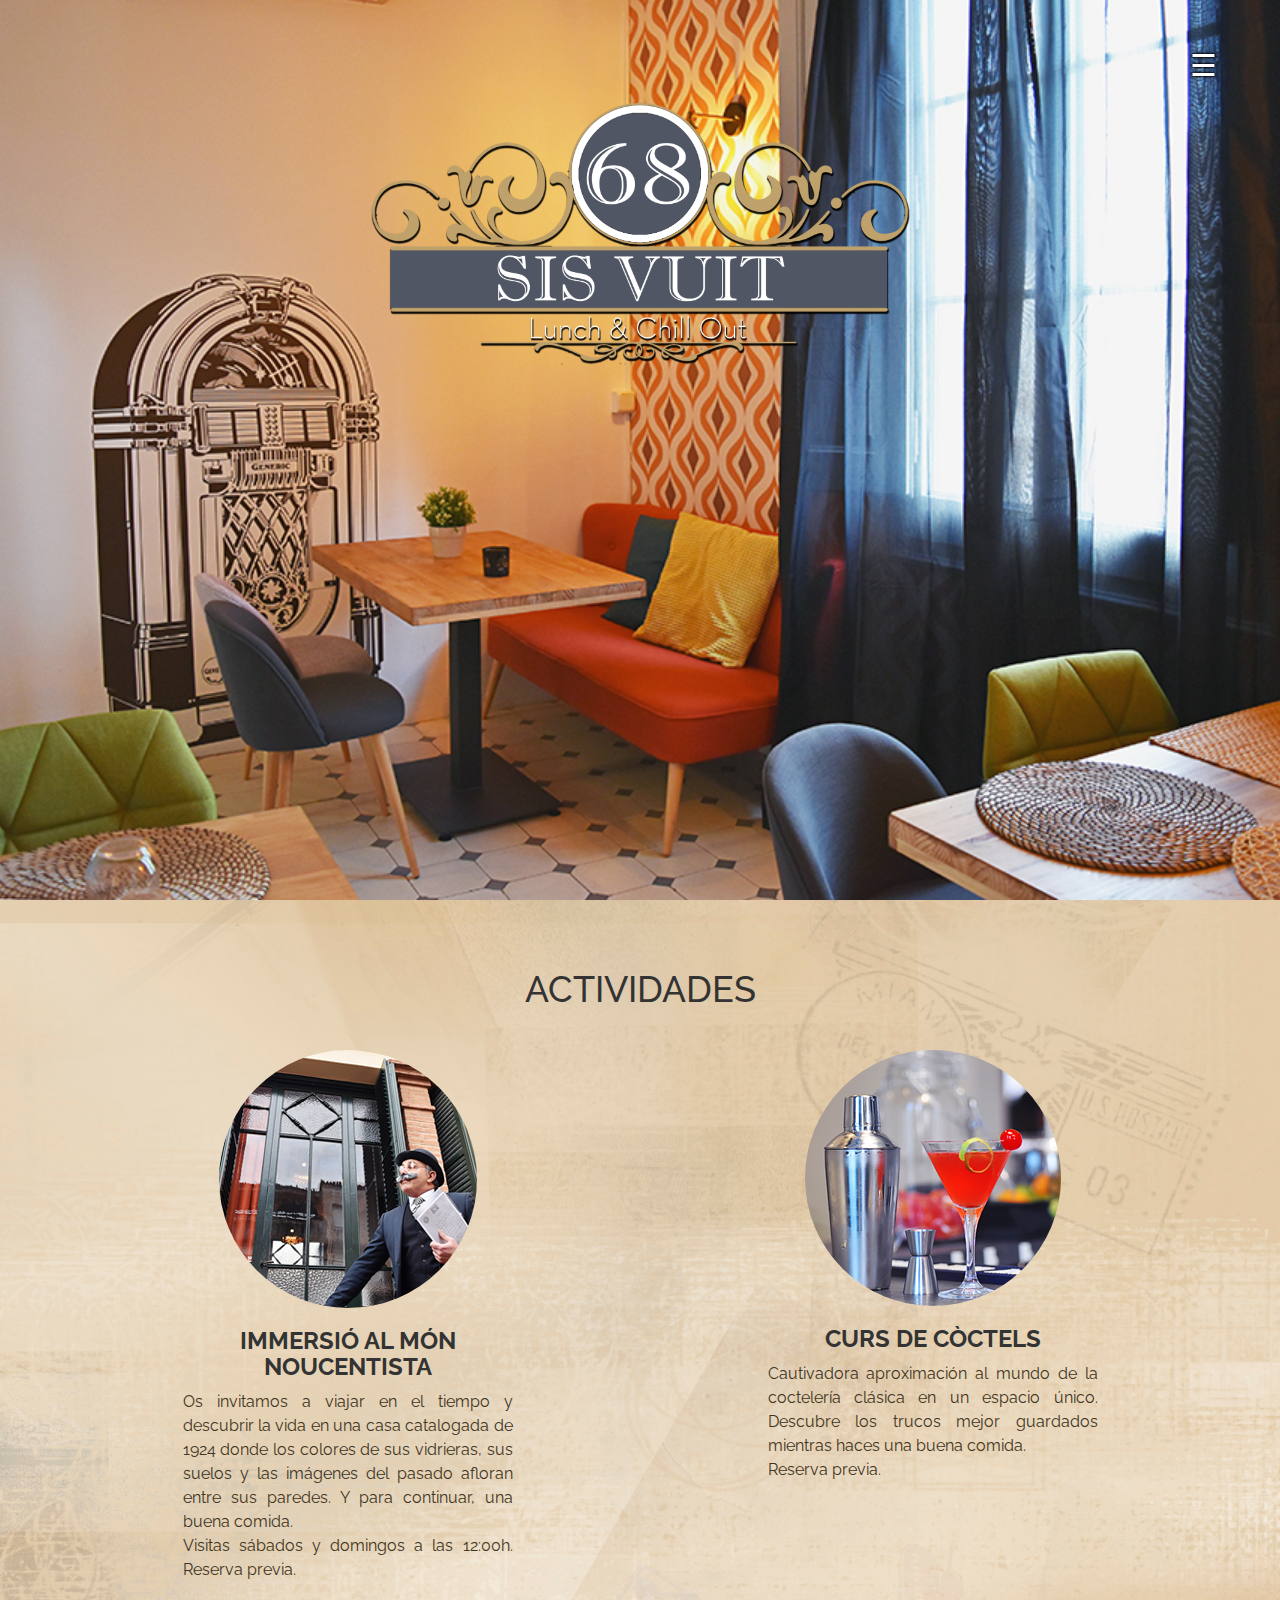
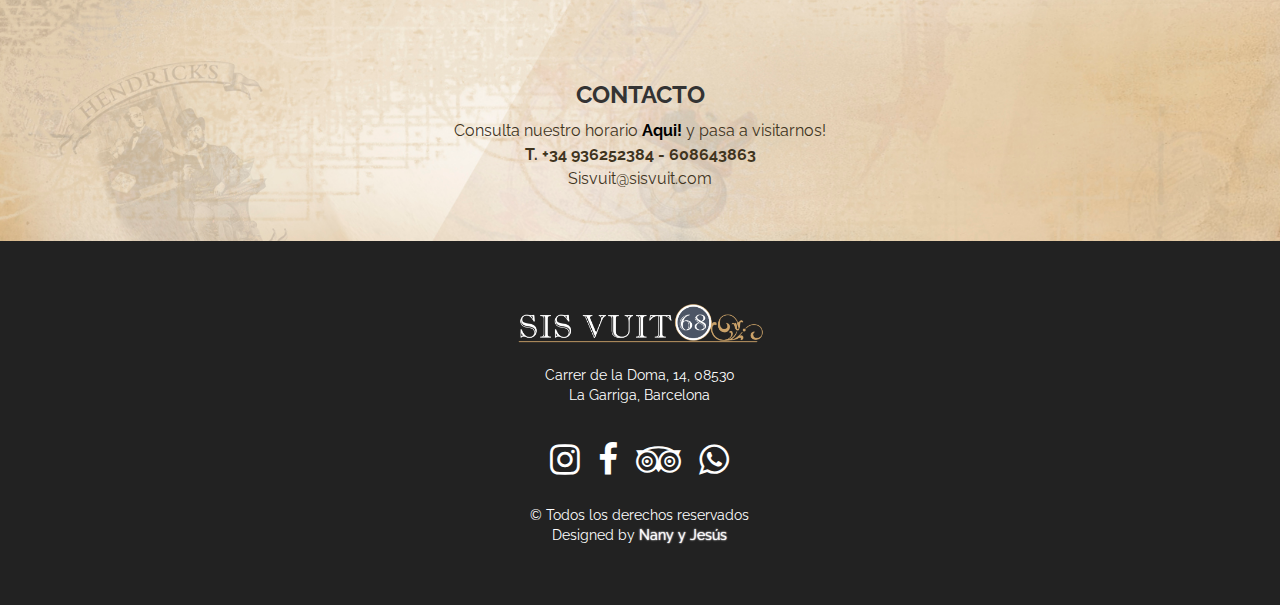
==== actividades.html @ 5350dd1e "carta add" ====
<!DOCTYPE html>
<html lang="es">
  <head>
    <meta charset="utf-8">
    <meta name="viewport" content="width=device-width, initial-scale=1">
    <meta name="description" content="Sisvuit Restaurant Bar Sisvuit.com">
    <meta name="keywords" content="Restaurante Sisvuit, Bar Sisvuit, La Garriga, Sisvuit, Restaurante Bar Sisvuit">
    <title>Sisvuit - Actividades</title>
    <link rel="stylesheet" type="text/css" href="css/font-awesome.min.css">
    <link href="https://fonts.googleapis.com/css?family=Raleway|Roboto" rel="stylesheet">
    <link rel="stylesheet" type="text/css" href="css/bootstrap.css">
    <link rel="stylesheet" type="text/css" href="css/style.css">
  </head>
  <body>
    <!--banner-->
    <section id="banner">
      <div class="bg-color">
        <header id="header">
            <div class="container">
                <div id="mySidenav" class="sidenav">
                  <a href="javascript:void(0)" class="closebtn" onclick="closeNav()"><strong>&times;</strong></a>
                  <a href="index.html"><strong>INICIO</strong></a>
                  <a id="link" href="#"><strong>SIS VUIT</strong></a>
                  <a href="galeria.html"><strong>GALERIA</strong></a>
                  <a id="link" href="#"><strong>CARTA</strong></a>
                  <a id="link" href="#"><strong>ACTIVIDADES</strong></a>
                  <a id="link" href="#contacto"><strong>CONTACTO</strong></a>
                  <span><a id="lang" href="#">Esp</a><a id="lang" href="eng/eng.html">/Eng</a><a id="lang" href="cat/cat.html">/Cat</a></span>
                </div>
                <span onclick="openNav()" class="menu-icon" id="menu-icon">☰</span>
            </div>
        </header>
        <div class="container">
        <div class="row">
          <div class="col-md-6 col-md-offset-3 col-sm-6 col-sm-offset-3 col-xs-10 col-xs-offset-1 text-center margin-logo-banner">
            <span><img src="img/logo-banner.png" class="img-responsive"></span>
          </div>
        </div>
        </div>
      </div>
    </section>
    <!-- / banner -->
    <!--about-->
    <section id="about">      
        <div class="container ">
            <div class="row">
                <div class="col-md-4 col-md-offset-4 col-sm-6 col-sm-offset-3 col-xs-12 col-xs-offset-0 text-center logo-galeria">
<!--                    <img src="img/logo-gallery.png" class="img-responsive center-block">-->
                    <h1>ACTIVIDADES</h1>
                </div>
                <div class="col-md-4 col-md-offset-1 col-sm-5 col-sm-offset-0 col-xs-10 col-xs-offset-1 text-center about-padding">
                        <a><img src="img/act-1.jpg" alt="" class="center-block img-responsive img-circle"></a>
                        <h3><strong>IMMERSIÓ AL MÓN NOUCENTISTA</strong></h3>
                        <p style="text-align:justify">Os invitamos a viajar en el tiempo y descubrir la vida en una casa catalogada de 1924 donde los colores de sus vidrieras, sus suelos y las imágenes del pasado afloran entre sus paredes. Y para continuar, una buena comida.<br>  Visitas sábados y domingos a las 12:00h. Reserva previa.</p>
                </div>
                <div class="col-md-4 col-md-offset-2 col-sm-5 col-sm-offset-2 col-xs-10 col-xs-offset-1 text-center about-padding">
                        <a><img src="img/act-2.jpg" alt="" class="center-block img-responsive img-circle"></a>
                        <h3><strong>CURS DE CÒCTELS</strong></h3>
                        <p style="text-align:justify">Cautivadora aproximación al mundo de la coctelería clásica en un espacio único. Descubre los trucos mejor guardados mientras haces una buena comida.<br> Reserva previa.</p>
                </div>

            </div><!--FIN ROW -->
    <!-- contact -->
            <div class="row"  id="contacto">
                <div class="col-md-12 text-center">
                    <h3><strong>CONTACTO</strong></h3>
                    <p>Consulta nuestro horario <a style="color: black; text-decoration: none;" data-toggle="collapse" href="#collapseExample" aria-expanded="false" aria-controls="collapseExample">
                    <strong>Aqui!</strong></a> y pasa a visitarnos! <br><strong>T. +34 936252384 - 608643863</strong><br> Sisvuit@sisvuit.com</p>
                    <div class="collapse" id="collapseExample">
                    <div class=""><hr class="separador"><p>Mon-Fri: 10am - 10pm <br> Sat-Sun: 09am - 11pm</p></div>
                    </div>
                </div>
            </div>   
    <!-- / contact -->
        </div> <!--FIN Container -->
    </section><!--/ FIN about-->
<!-- footer  -->
    <footer class="footer text-center">
            <div class="row">
                <div class="col-md-8 col-md-offset-2 col-sm-10 col-sm-offset-1 col-xs-12 col-xs-offset-0  text-center">
                    <div class="col-md-4 col-md-offset-4 col-sm-6 col-sm-offset-3 col-xs-12 col-xs-offset-0 text-center">
                        <img src="img/logo-footer.png" class="img-responsive">
                    </div>
                    <div class="col-md-12 col-md-offset-0 col-sm-12 col-sm-offset-0 col-xs-12 col-xs-offset-0 text-center">
                        <address>Carrer de la Doma, 14, 08530<br>La Garriga, Barcelona</address>
                        <div class="social-list">
                            <a href="https://www.instagram.com/sisvuit/" target="_blank"><i class="fa fa-instagram" aria-hidden="true"></i></a>
                            <a href="https://es-es.facebook.com/SisVuit/" target="_blank"><i class="fa fa-facebook" aria-hidden="true"></i></a>
                            <a href="https://www.tripadvisor.es/Restaurant_Review-g488306-d10892587-Reviews-Sis_Vuit_Lunch_Chill_Out-La_Garriga_Catalonia.html" target="_blank"><i class="fa fa-tripadvisor" aria-hidden="true"></i></a>
                            <a href="tel:+936 25 23 84"><i class="fa fa-whatsapp" aria-hidden="true"></i></a>
                        </div>
                        <p>© Todos los derechos reservados</p>
                        <p>Designed by <a class="ejdp" href="#">Nany y Jes&uacute;s</a></p>
                    </div>
                </div>
            </div>
    </footer>
<!-- / footer -->     
    <script src="js/jquery.min.js"></script>
    <script src="js/bootstrap.min.js"></script>
    <script src="js/jquery2.min.js"></script>
    <script src="js/custom.js"></script>
</body>
</html>
---- css/style.css ----
@font-face {
  font-family: sis;
  src: url('../fonts/sis.ttf'), url('../fonts/sis.eot'), url('../fonts/sis.woff'), url('../fonts/sis.woff2'), url('../fonts/sis.svg');
}
html, body{
    margin: 0;
/*    height: 100%;*/
    font-family: 'Raleway', sans-serif;
    overflow-x: hidden;
/*    esto elimina el espacio pero no me permite hacer el efecto de scroll*/
}
/*Inicio Section Banner ************************************************/
#banner{
    background: url(../img/banner-bg.jpg) no-repeat center;
    background-size:cover;
    height: 100vh;
    /*height: 100%;*/
}
.bg-color{
    background-color: RGBA(0, 0, 0, 0);
    height: 100%;
}
#banner h2{
    font-family: 'Roboto', sans-serif;
    font-size: 45px;
    color: #FFF;
}
.margin-logo-banner{
    margin-top: 10vh;
    }
.sidenav {
    height: 100%;
    width: 0;
    position: fixed;
    z-index: 100;
    top: 0;
    opacity: 1;
    right: 0;
    background-color: #222;
    overflow-x: hidden;
    padding-top: 60px;
    padding-top: 8vh;
    transition: 0.5s;
}
.sidenav a{
    padding: 4px 2px 2px 25px;
    text-decoration: none;
    font-size: 25px;
    color: #818181;
    display: block;
    transition: 0.3s;
    font-family: 'Raleway', sans-serif;
}
.sidenav a:hover, .offcanvas a:focus{
    color: #fff;
}
.sidenav span {
    padding-left: 25px;
}
.sidenav #lang{
    display: inline;
    padding: 2px 0px;
    font-size: 20px;
}
.closebtn {
    position: absolute;
    top: 10px;
    right: 30px;
    font-size: 36px !important;
    margin-left: 50px;
}
.menu-icon{
    color: #fff;
    font-size: 30px;
    margin-top: 5vh;
    cursor: pointer;
    position: fixed;
    z-index: 100;
    right: 0;
    left: auto;
    margin-right: 7vh;
    text-shadow: 0 0 1px #000,
        0 0 2px #000,
        0 0 3px #000,
        0 0 4px #000;
}
/*Fin Section Banner******************************************************************/
/*Inicio Section About****************************************************************/
#about{
    background: url(../img/about-bg.jpg) no-repeat center;
    background-size: cover;
    padding: 50px 0;
    font-family: 'Raleway', sans-serif;
    background-color:#eee;
}
.about-padding{
    padding: 30px;
}
#about p, h4{
    color: #3f341e;
} 
#about p{
    font-size: 16px;
    line-height: 1.5em;
}
/*Fin Section About*******************************************************************/
/*Inicio Section Contacto*************************************************************/
#contacto{
    padding-top: 50px;
}
/*este es el separador del horario*/
.separador{
    width: 25%;
    width: 25vw;
}
#contacto .margin-top{
    margin-top: 50px;
}
.margin-maps{
    margin-top: 25px;
}

#map{
    
    height: 25vh;
    height: 250px;
}
.estilomapa {
            pointer-events: none;
        }

.ocultar{
        visibility: hidden;
    }
/*Fin Section Contacto ***************************************/
/*INICIO FOOTER SECTION ***************************************/
.footer {
    width: 100%;
    background-color: #222;
    position: relative;
    z-index: 1;
    padding: 60px 0;
}
.footer a, p{
    color: #fff;
    text-decoration: none;
    margin: 0;
}

.footer address {
    color: #FFF;
    text-transform: none;
    font-style: normal;
    padding: 20px 0 10px 0;
}
.footer .social-list {
    float: none;
    margin-bottom: 20px;
}
.footer .social-list a {
    font-size: 35px;
    color: #FFF;
    margin: 0 7px;
}
.ejdp{
    text-shadow: 0 0 1px #fff,
        0 0 2px #fff;
}
/*FIN FOOTER SECTION *******************************************/
@media (min-width: 981px) and (max-width: 2000px) {

}
@media (min-width: 768px) and (max-width: 980px) {

}
@media (min-width: 451px) and (max-width: 767px) {
    #banner{
    background: url(../img/banner-bg-movil.jpg) no-repeat center;
    background-size:cover;
    height: 100vh;
}

}
@media (min-width: 20px) and (max-width: 450px) {
    #banner{
    background: url(../img/banner-bg-movil.jpg) no-repeat center;
    background-size:cover;
    height: 100vh;
    }
}
@media (orientation: landscape) {
    .carousel-inner {
      background-image: url(../img/about-bg-alternative.jpg);
      background-position: center;
      background-size: cover;
      background-repeat: no-repeat;
    }
    .carousel-inner > .item > img {
      object-fit: scale-down;
      height: 80vh;
      width: 100%;
    }
}
@media (orientation: portrait) {
    .carousel-inner {
      background-image: url(../img/about-bg-alternative.jpg);
      background-position: center;
      background-size: cover;
      background-repeat: no-repeat;
    }
    .carousel-inner > .item > img {
      object-fit: scale-down;
      height: 50vh;
      width: 100%;
      }
}
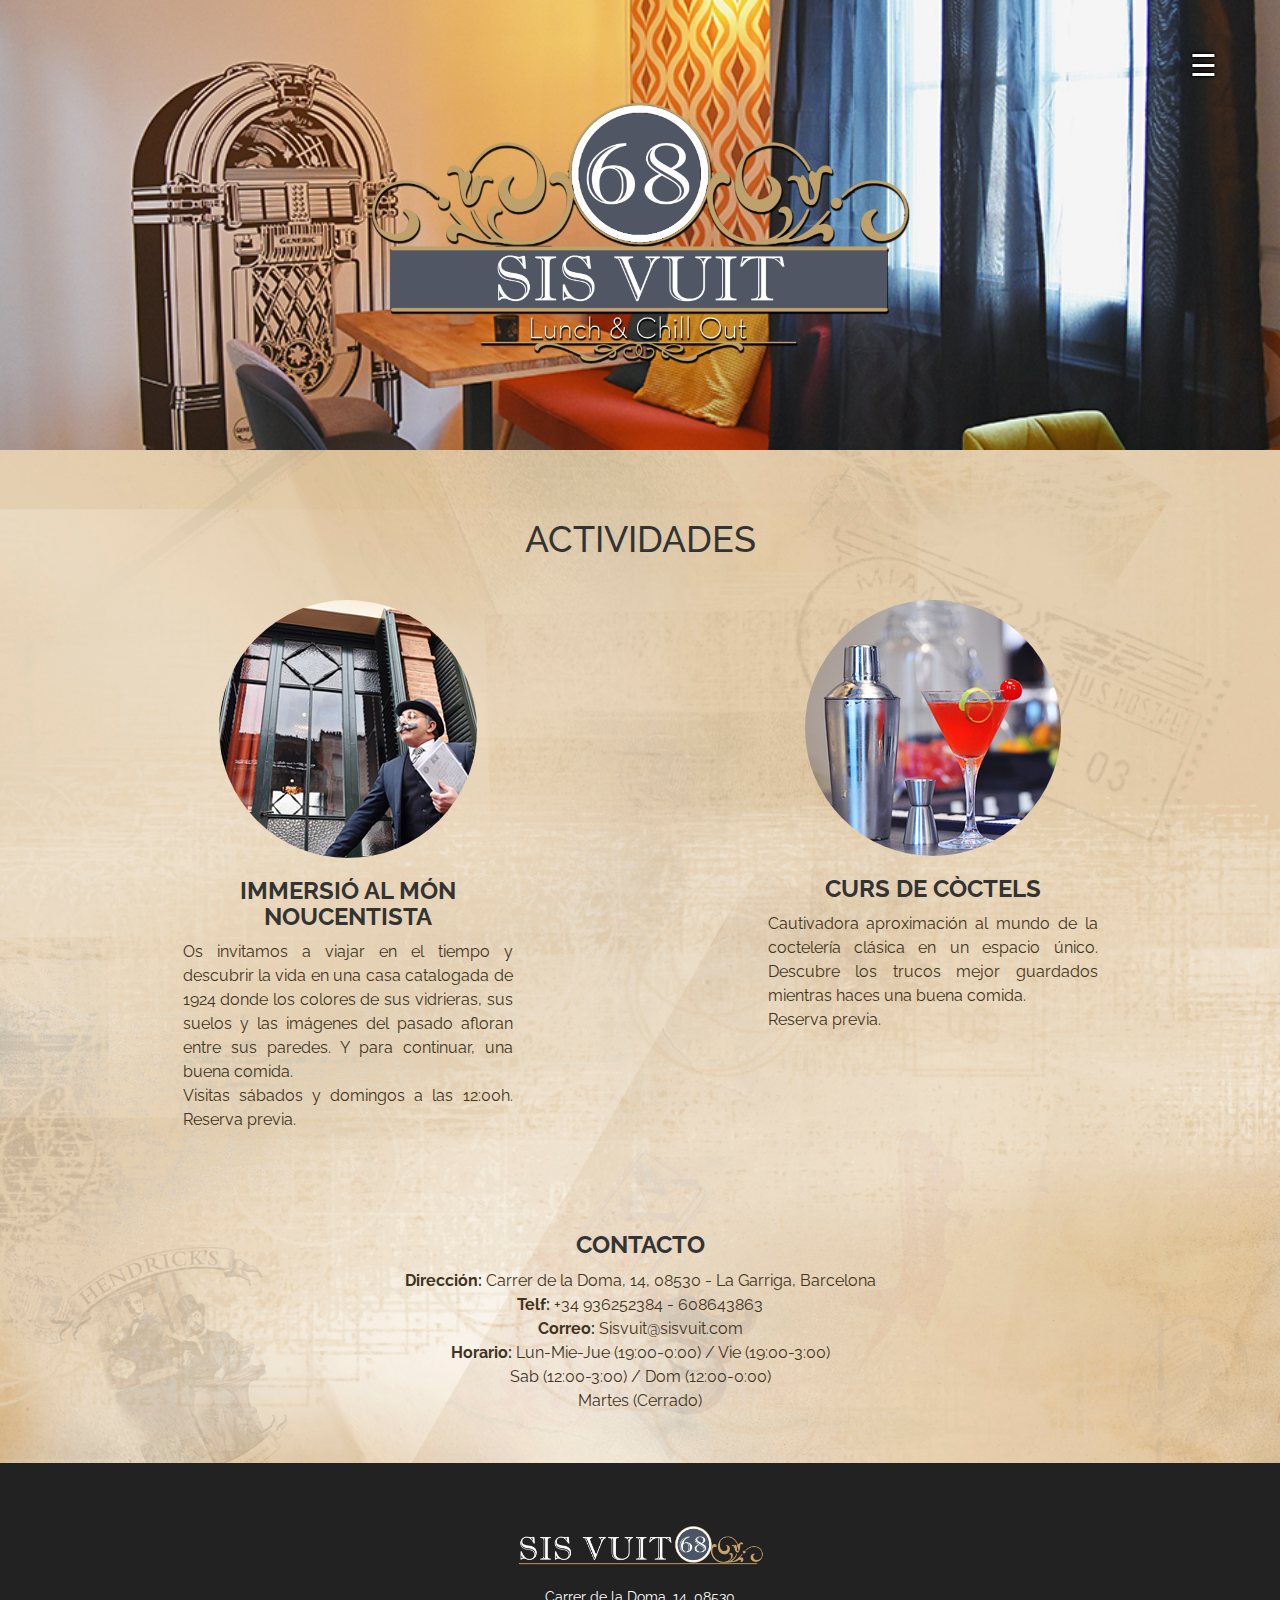
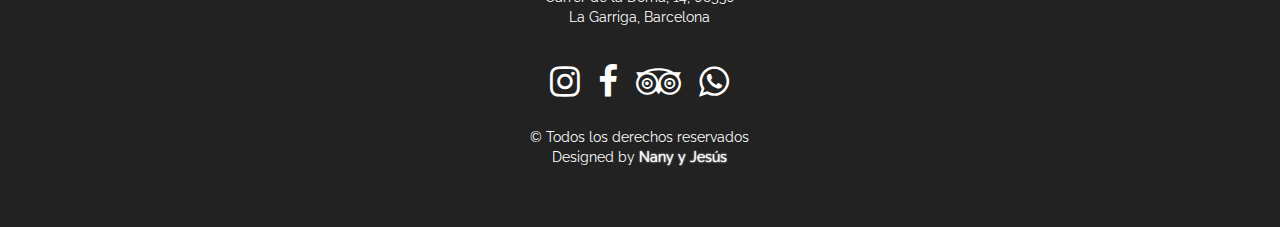
==== commit c9f48c65: "horario and banner of index" ====
--- a/actividades.html
+++ b/actividades.html
@@ -64,11 +64,10 @@
             <div class="row"  id="contacto">
                 <div class="col-md-12 text-center">
                     <h3><strong>CONTACTO</strong></h3>
-                    <p>Consulta nuestro horario <a style="color: black; text-decoration: none;" data-toggle="collapse" href="#collapseExample" aria-expanded="false" aria-controls="collapseExample">
-                    <strong>Aqui!</strong></a> y pasa a visitarnos! <br><strong>T. +34 936252384 - 608643863</strong><br> Sisvuit@sisvuit.com</p>
-                    <div class="collapse" id="collapseExample">
-                    <div class=""><hr class="separador"><p>Mon-Fri: 10am - 10pm <br> Sat-Sun: 09am - 11pm</p></div>
-                    </div>
+                    <p><strong>Direcci&oacute;n:</strong> Carrer de la Doma, 14, 08530 - La Garriga, Barcelona</p>
+                    <p><strong>Telf:</strong> +34 936252384 - 608643863</p>
+                    <p><strong>Correo:</strong> Sisvuit@sisvuit.com</p>
+                    <p><strong>Horario:</strong> Lun-Mie-Jue (19:00-0:00) / Vie (19:00-3:00)<br>Sab (12:00-3:00) / Dom (12:00-0:00)<br>Martes (Cerrado)</p>
                 </div>
             </div>   
     <!-- / contact -->
--- a/css/style.css
+++ b/css/style.css
@@ -11,9 +11,11 @@
 }
 /*Inicio Section Banner ************************************************/
 #banner{
-    background: url(../img/banner-bg.jpg) no-repeat center;
-    background-size:cover;
-    height: 100vh;
+    background: url(../img/banner-bg.jpg);
+    background-position: center;
+    background-size: cover;
+    background-repeat: no-repeat;
+    height: 50vh;
     /*height: 100%;*/
 }
 .bg-color{
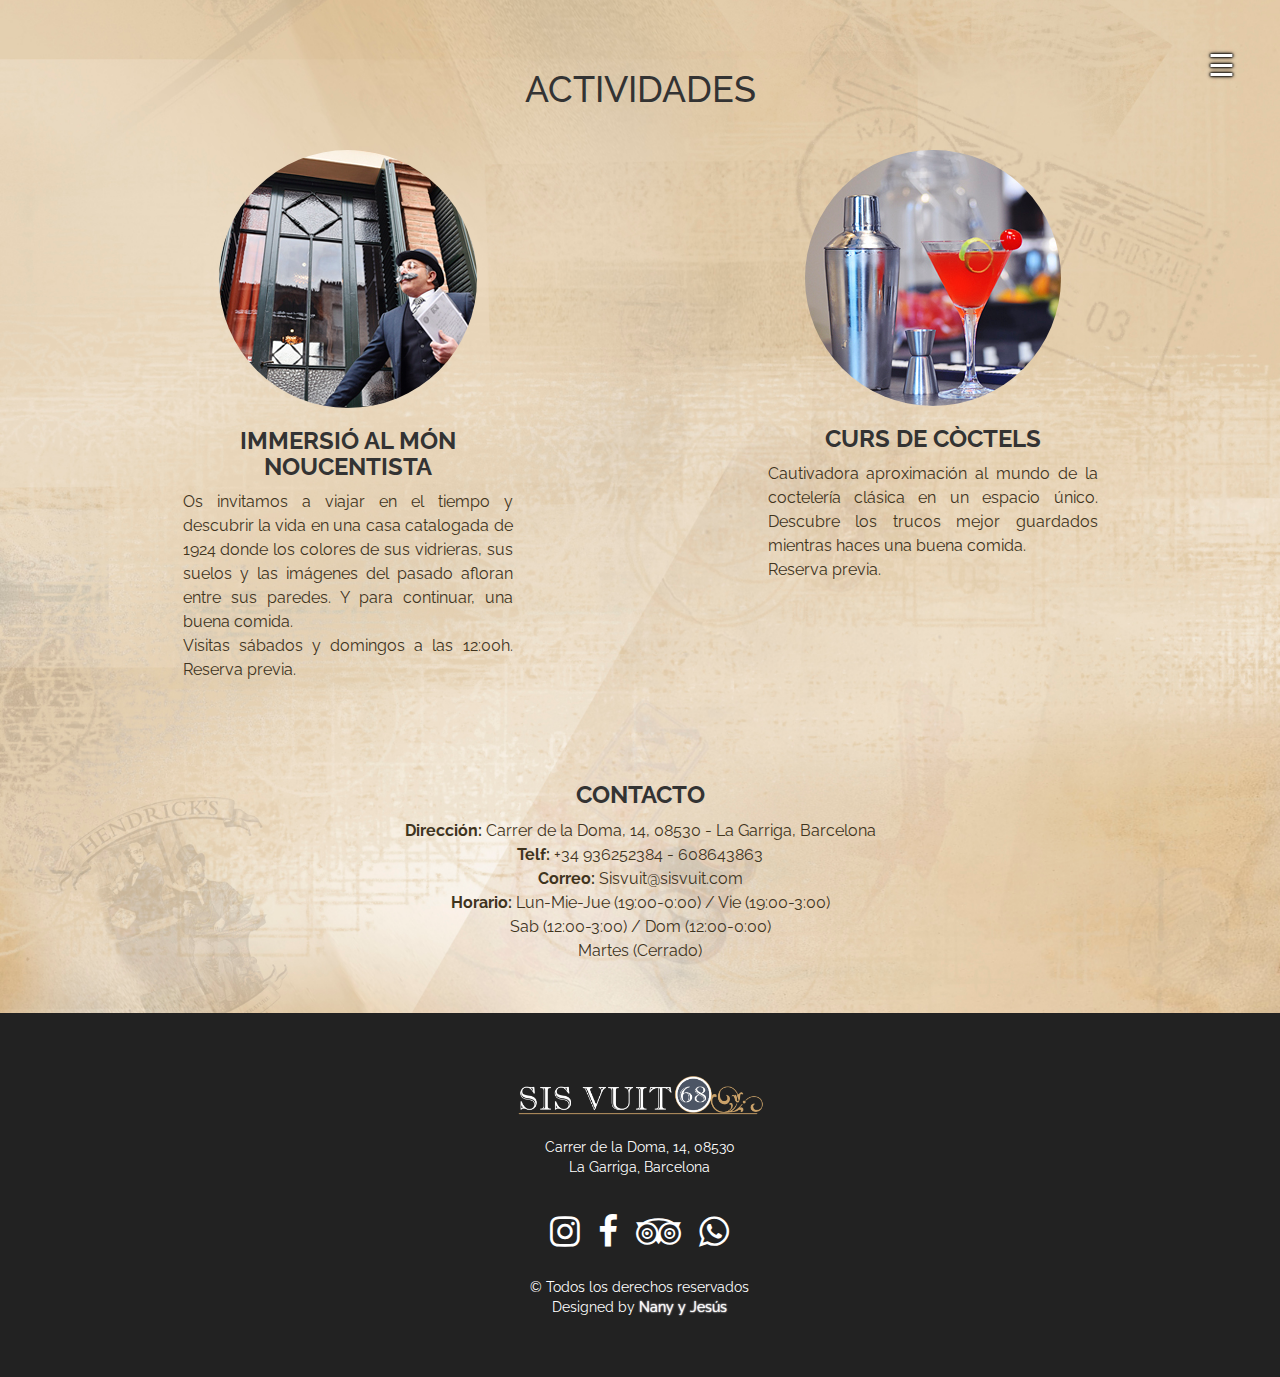
==== commit 14534af9: "Banner on secundary pages" ====
--- a/actividades.html
+++ b/actividades.html
@@ -12,36 +12,21 @@
     <link rel="stylesheet" type="text/css" href="css/style.css">
   </head>
   <body>
-    <!--banner-->
-    <section id="banner">
-      <div class="bg-color">
-        <header id="header">
-            <div class="container">
-                <div id="mySidenav" class="sidenav">
-                  <a href="javascript:void(0)" class="closebtn" onclick="closeNav()"><strong>&times;</strong></a>
-                  <a href="index.html"><strong>INICIO</strong></a>
-                  <a id="link" href="#"><strong>SIS VUIT</strong></a>
-                  <a href="galeria.html"><strong>GALERIA</strong></a>
-                  <a id="link" href="#"><strong>CARTA</strong></a>
-                  <a id="link" href="#"><strong>ACTIVIDADES</strong></a>
-                  <a id="link" href="#contacto"><strong>CONTACTO</strong></a>
-                  <span><a id="lang" href="#">Esp</a><a id="lang" href="eng/eng.html">/Eng</a><a id="lang" href="cat/cat.html">/Cat</a></span>
-                </div>
-                <span onclick="openNav()" class="menu-icon" id="menu-icon">☰</span>
-            </div>
-        </header>
-        <div class="container">
-        <div class="row">
-          <div class="col-md-6 col-md-offset-3 col-sm-6 col-sm-offset-3 col-xs-10 col-xs-offset-1 text-center margin-logo-banner">
-            <span><img src="img/logo-banner.png" class="img-responsive"></span>
-          </div>
+    <!--about-->
+    <div>
+        <div id="mySidenav" class="sidenav">
+          <a href="javascript:void(0)" class="closebtn" onclick="closeNav()"><strong>&times;</strong></a>
+          <a href="index.html"><strong>INICIO</strong></a>
+          <a id="link" href="#"><strong>SIS VUIT</strong></a>
+          <a href="galeria.html"><strong>GALERIA</strong></a>
+          <a id="link" href="#"><strong>CARTA</strong></a>
+          <a id="link" href="#"><strong>ACTIVIDADES</strong></a>
+          <a id="link" href="#contacto"><strong>CONTACTO</strong></a>
+          <span><a id="lang" href="#">Esp</a><a id="lang" href="eng/eng.html">/Eng</a><a id="lang" href="cat/cat.html">/Cat</a></span>
         </div>
-        </div>
-      </div>
-    </section>
-    <!-- / banner -->
-    <!--about-->
-    <section id="about">      
+        <span onclick="openNav()" class="menu-icon" id="menu-icon">☰</span>
+    </div>
+    <section id="about">
         <div class="container ">
             <div class="row">
                 <div class="col-md-4 col-md-offset-4 col-sm-6 col-sm-offset-3 col-xs-12 col-xs-offset-0 text-center logo-galeria">
--- a/css/style.css
+++ b/css/style.css
@@ -80,7 +80,7 @@
     z-index: 100;
     right: 0;
     left: auto;
-    margin-right: 7vh;
+    margin-right: 5vh;
     text-shadow: 0 0 1px #000,
         0 0 2px #000,
         0 0 3px #000,
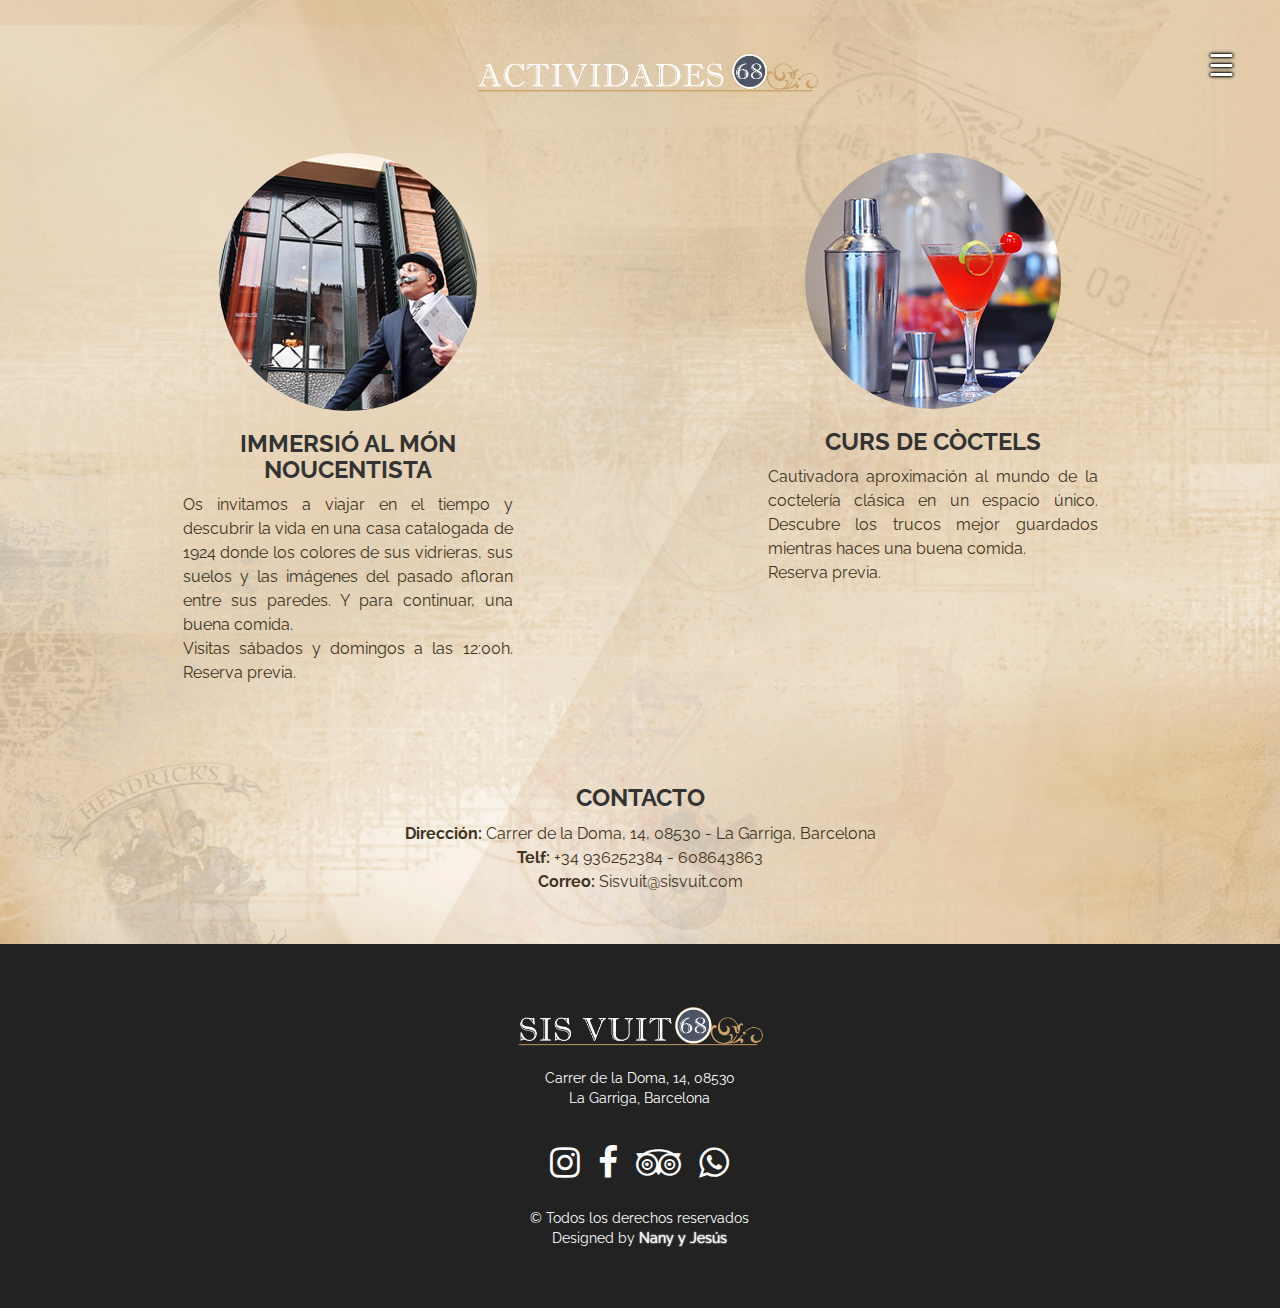
==== commit 956e491f: "pdf.js to show carta" ====
--- a/actividades.html
+++ b/actividades.html
@@ -30,8 +30,7 @@
         <div class="container ">
             <div class="row">
                 <div class="col-md-4 col-md-offset-4 col-sm-6 col-sm-offset-3 col-xs-12 col-xs-offset-0 text-center logo-galeria">
-<!--                    <img src="img/logo-gallery.png" class="img-responsive center-block">-->
-                    <h1>ACTIVIDADES</h1>
+                    <img src="img/logo-actividades.png" class="img-responsive center-block">
                 </div>
                 <div class="col-md-4 col-md-offset-1 col-sm-5 col-sm-offset-0 col-xs-10 col-xs-offset-1 text-center about-padding">
                         <a><img src="img/act-1.jpg" alt="" class="center-block img-responsive img-circle"></a>
@@ -52,7 +51,7 @@
                     <p><strong>Direcci&oacute;n:</strong> Carrer de la Doma, 14, 08530 - La Garriga, Barcelona</p>
                     <p><strong>Telf:</strong> +34 936252384 - 608643863</p>
                     <p><strong>Correo:</strong> Sisvuit@sisvuit.com</p>
-                    <p><strong>Horario:</strong> Lun-Mie-Jue (19:00-0:00) / Vie (19:00-3:00)<br>Sab (12:00-3:00) / Dom (12:00-0:00)<br>Martes (Cerrado)</p>
+<!--                    <p><strong>Horario:</strong> Lun-Mie-Jue (19:00-0:00) / Vie (19:00-3:00)<br>Sab (12:00-3:00) / Dom (12:00-0:00)<br>Martes (Cerrado)</p>-->
                 </div>
             </div>   
     <!-- / contact -->
--- a/css/style.css
+++ b/css/style.css
@@ -11,7 +11,7 @@
 }
 /*Inicio Section Banner ************************************************/
 #banner{
-    background: url(../img/banner-bg.jpg);
+    background: url(../img/banner-bg2.jpg);
     background-position: center;
     background-size: cover;
     background-repeat: no-repeat;
@@ -121,16 +121,13 @@
 .margin-maps{
     margin-top: 25px;
 }
-
 #map{
-    
     height: 25vh;
     height: 250px;
 }
 .estilomapa {
             pointer-events: none;
         }
-
 .ocultar{
         visibility: hidden;
     }
@@ -181,7 +178,6 @@
     background-size:cover;
     height: 100vh;
 }
-
 }
 @media (min-width: 20px) and (max-width: 450px) {
     #banner{
@@ -191,12 +187,14 @@
     }
 }
 @media (orientation: landscape) {
+/*
     .carousel-inner {
       background-image: url(../img/about-bg-alternative.jpg);
       background-position: center;
       background-size: cover;
       background-repeat: no-repeat;
     }
+*/
     .carousel-inner > .item > img {
       object-fit: scale-down;
       height: 80vh;
@@ -204,12 +202,6 @@
     }
 }
 @media (orientation: portrait) {
-    .carousel-inner {
-      background-image: url(../img/about-bg-alternative.jpg);
-      background-position: center;
-      background-size: cover;
-      background-repeat: no-repeat;
-    }
     .carousel-inner > .item > img {
       object-fit: scale-down;
       height: 50vh;
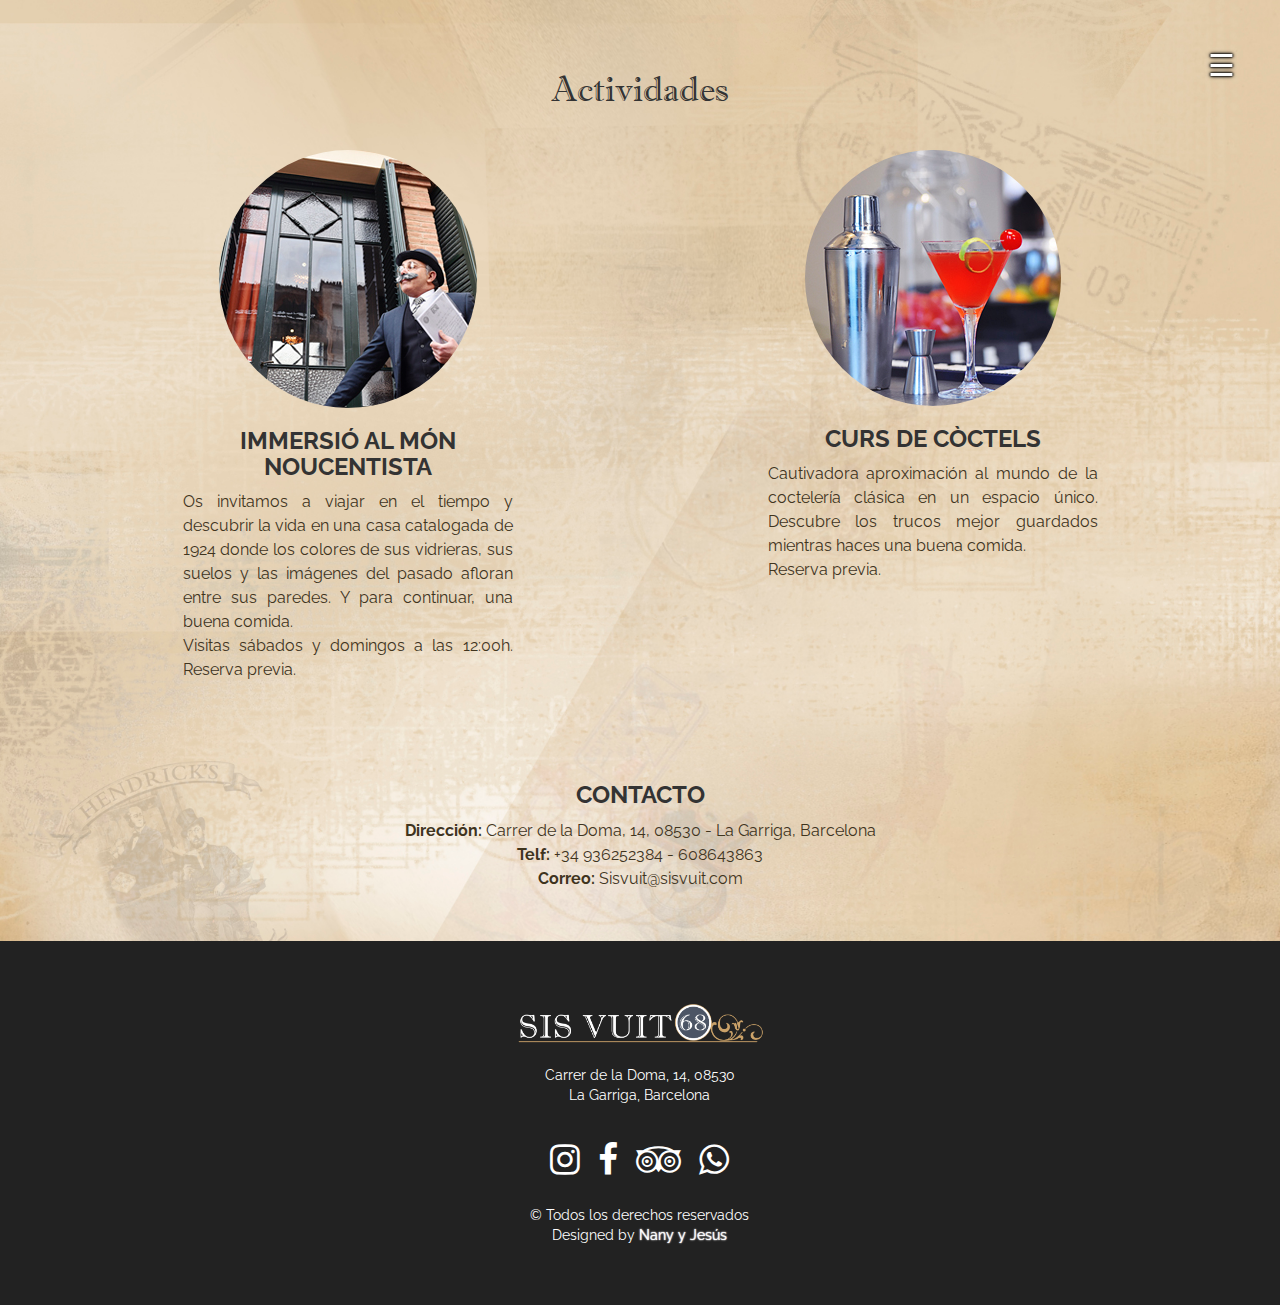
==== commit 6f401976: "preload funtion on index" ====
--- a/actividades.html
+++ b/actividades.html
@@ -29,8 +29,9 @@
     <section id="about">
         <div class="container ">
             <div class="row">
-                <div class="col-md-4 col-md-offset-4 col-sm-6 col-sm-offset-3 col-xs-12 col-xs-offset-0 text-center logo-galeria">
-                    <img src="img/logo-actividades.png" class="img-responsive center-block">
+                <div class="col-md-6 col-md-offset-3 col-sm-6 col-sm-offset-3 col-xs-12 col-xs-offset-0 text-center logo-galeria">
+<!--                    <img src="img/logo-actividades.png" class="img-responsive center-block">-->
+                        <h1 style="font-family: sis">Actividades</h1>
                 </div>
                 <div class="col-md-4 col-md-offset-1 col-sm-5 col-sm-offset-0 col-xs-10 col-xs-offset-1 text-center about-padding">
                         <a><img src="img/act-1.jpg" alt="" class="center-block img-responsive img-circle"></a>
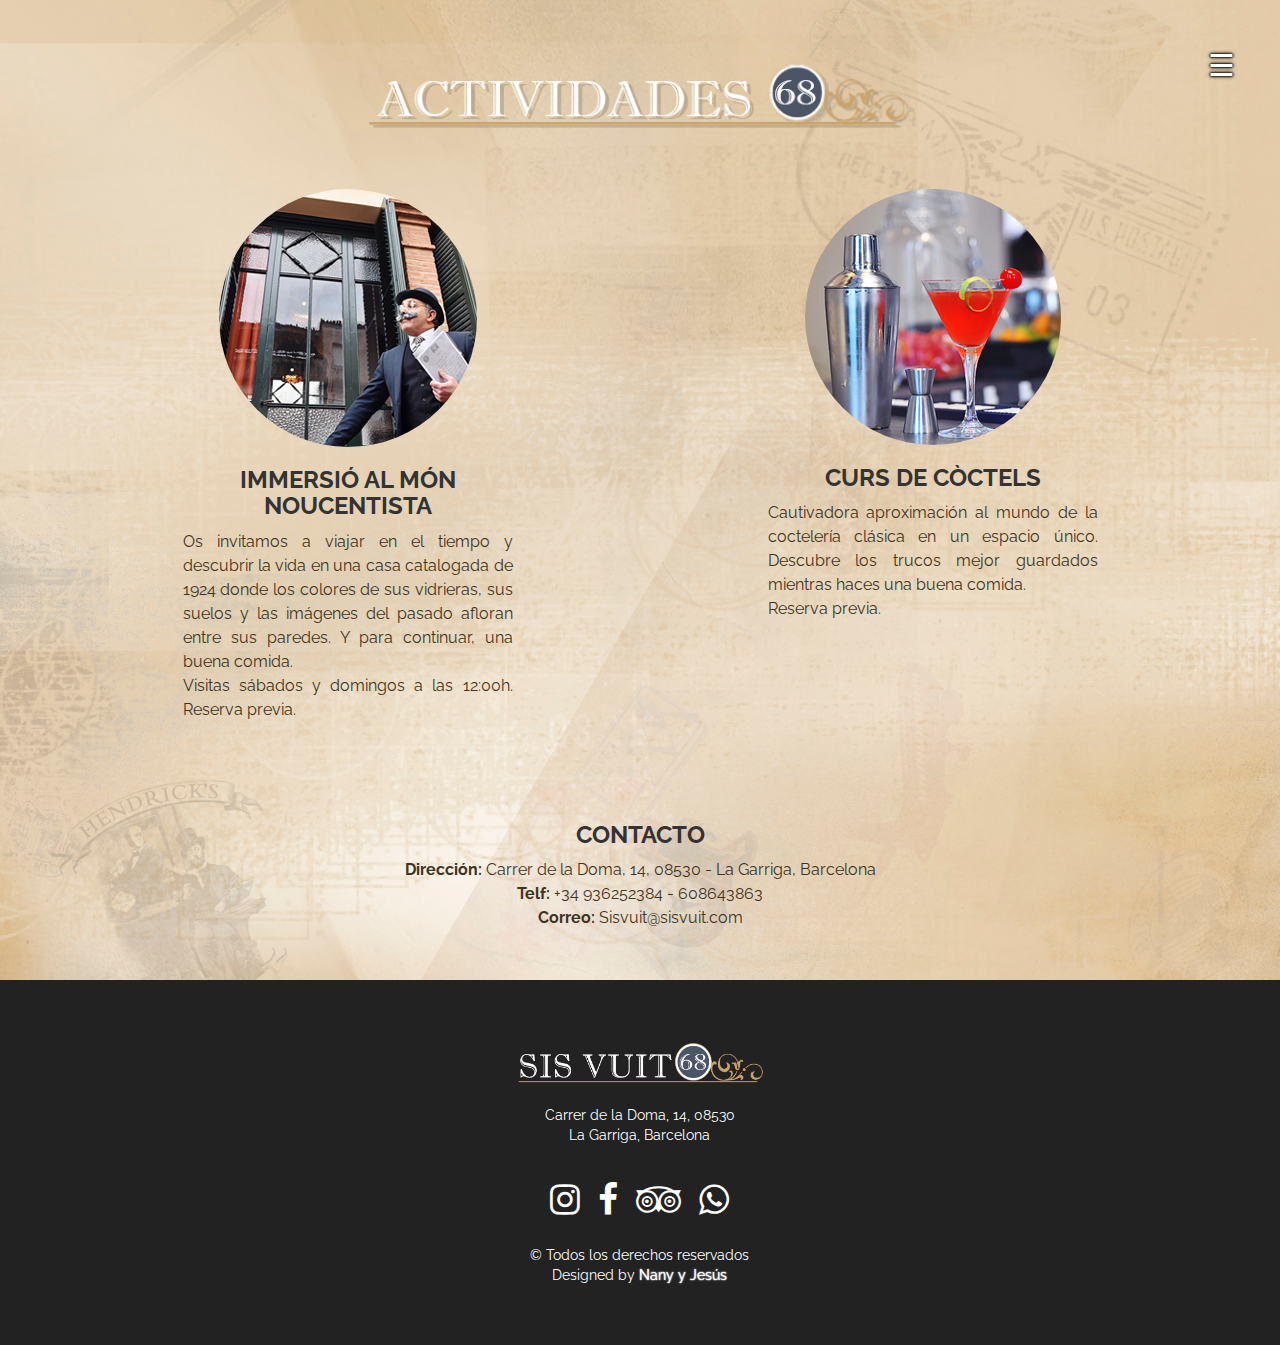
==== commit 3981f97f: "fotos y enlaces y carta agregada" ====
--- a/actividades.html
+++ b/actividades.html
@@ -12,15 +12,15 @@
     <link rel="stylesheet" type="text/css" href="css/style.css">
   </head>
   <body>
-    <!--about-->
+<!--about-->
     <div>
         <div id="mySidenav" class="sidenav">
           <a href="javascript:void(0)" class="closebtn" onclick="closeNav()"><strong>&times;</strong></a>
           <a href="index.html"><strong>INICIO</strong></a>
-          <a id="link" href="#"><strong>SIS VUIT</strong></a>
+          <a href="index.html#about"><strong>SIS VUIT</strong></a>
           <a href="galeria.html"><strong>GALERIA</strong></a>
-          <a id="link" href="#"><strong>CARTA</strong></a>
-          <a id="link" href="#"><strong>ACTIVIDADES</strong></a>
+          <a href="web/viewer.html?file=carta.pdf"><strong>CARTA</strong></a>
+          <a id="link" href="#about"><strong>ACTIVIDADES</strong></a>
           <a id="link" href="#contacto"><strong>CONTACTO</strong></a>
           <span><a id="lang" href="#">Esp</a><a id="lang" href="eng/eng.html">/Eng</a><a id="lang" href="cat/cat.html">/Cat</a></span>
         </div>
@@ -30,8 +30,7 @@
         <div class="container ">
             <div class="row">
                 <div class="col-md-6 col-md-offset-3 col-sm-6 col-sm-offset-3 col-xs-12 col-xs-offset-0 text-center logo-galeria">
-<!--                    <img src="img/logo-actividades.png" class="img-responsive center-block">-->
-                        <h1 style="font-family: sis">Actividades</h1>
+                    <img src="img/logo-actividades.png" class="img-responsive center-block">
                 </div>
                 <div class="col-md-4 col-md-offset-1 col-sm-5 col-sm-offset-0 col-xs-10 col-xs-offset-1 text-center about-padding">
                         <a><img src="img/act-1.jpg" alt="" class="center-block img-responsive img-circle"></a>
--- a/css/style.css
+++ b/css/style.css
@@ -4,10 +4,8 @@
 }
 html, body{
     margin: 0;
-/*    height: 100%;*/
     font-family: 'Raleway', sans-serif;
     overflow-x: hidden;
-/*    esto elimina el espacio pero no me permite hacer el efecto de scroll*/
 }
 /*Inicio Section Banner ************************************************/
 #banner{
@@ -16,7 +14,7 @@
     background-size: cover;
     background-repeat: no-repeat;
     height: 50vh;
-    /*height: 100%;*/
+    /*height: 100%; esto generaba un problema con overflow-x por eso uso 50vh*/
 }
 .bg-color{
     background-color: RGBA(0, 0, 0, 0);
@@ -57,7 +55,7 @@
     color: #fff;
 }
 .sidenav span {
-    padding-left: 25px;
+    padding-left: 27px;
 }
 .sidenav #lang{
     display: inline;
@@ -165,7 +163,30 @@
     text-shadow: 0 0 1px #fff,
         0 0 2px #fff;
 }
+
 /*FIN FOOTER SECTION *******************************************/
+/*GALERIA*******************************************************/
+.carousel-close {
+  color: white;
+  text-decoration: none;
+  position: absolute;
+  right: 0;
+  margin-top: 30px;
+  margin-right: 35px;
+  font-size: 23px;
+  z-index: 5;
+  padding: 0;
+  background: transparent;
+  border: 0;
+}
+.carousel-close:hover,
+.carousel-close:focus {
+  color: white;
+  text-decoration: none;
+  cursor: pointer;
+  opacity: .5;
+}
+/*FIN GALERIA***************************************************/
 @media (min-width: 981px) and (max-width: 2000px) {
 
 }
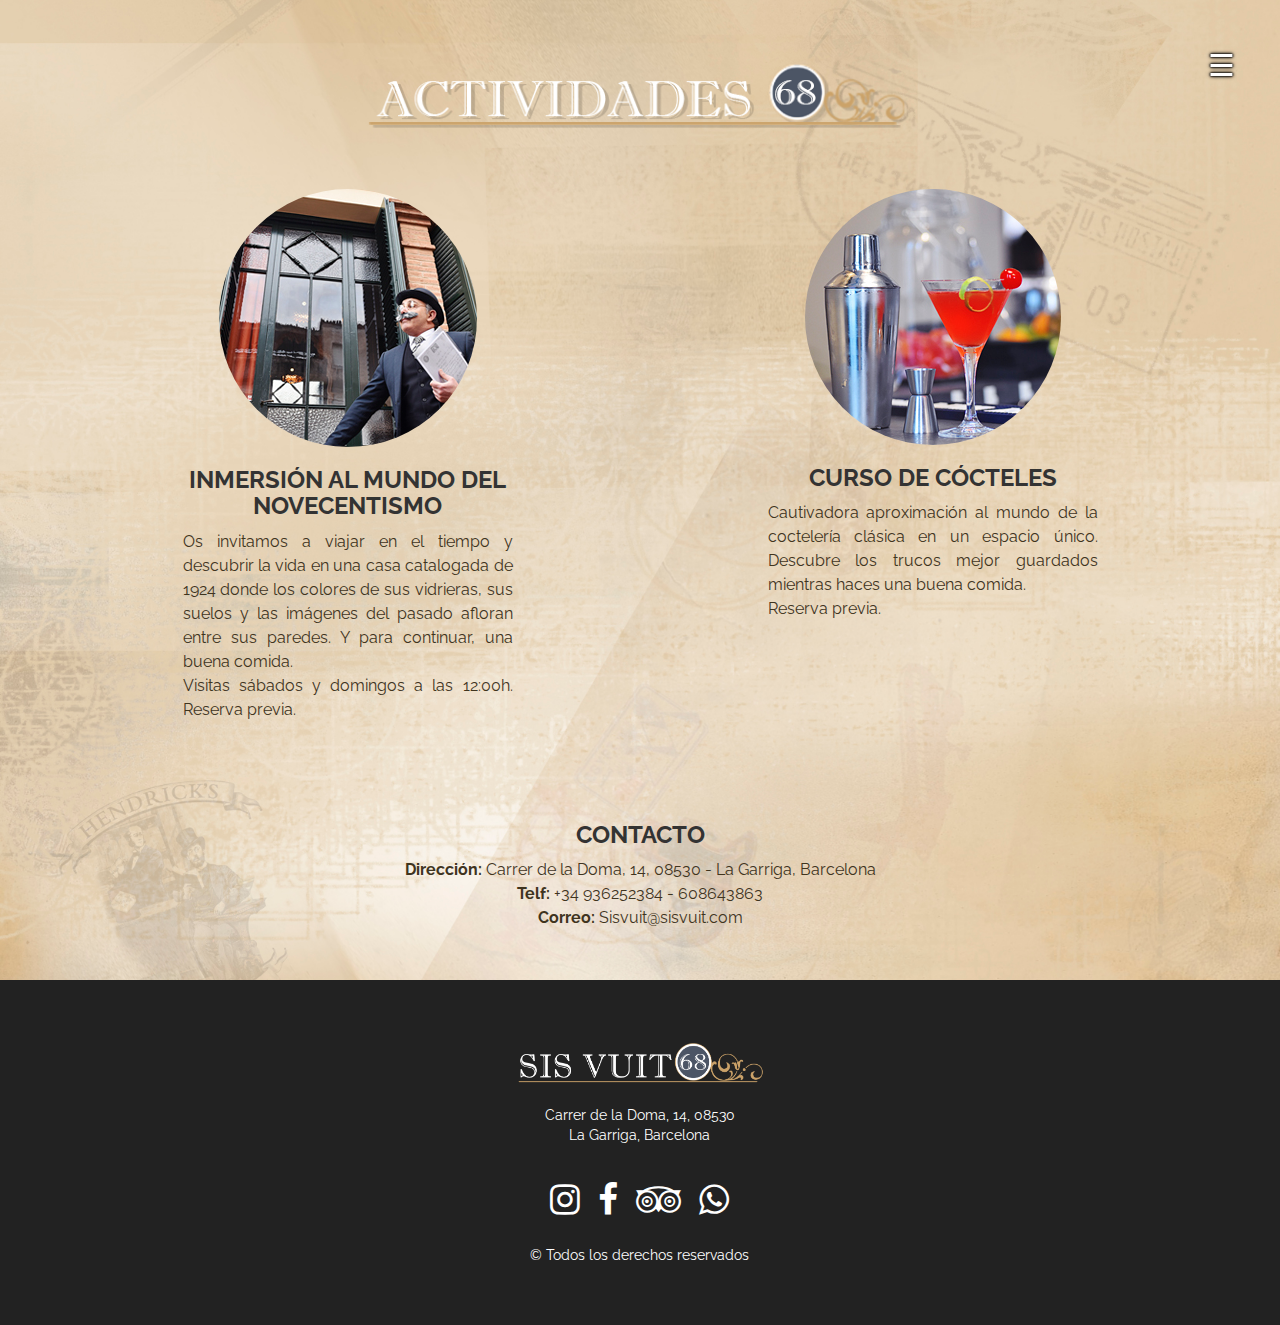
==== commit 6d32ddfd: "catalan lenguaje add" ====
--- a/actividades.html
+++ b/actividades.html
@@ -22,7 +22,9 @@
           <a href="web/viewer.html?file=carta.pdf"><strong>CARTA</strong></a>
           <a id="link" href="#about"><strong>ACTIVIDADES</strong></a>
           <a id="link" href="#contacto"><strong>CONTACTO</strong></a>
-          <span><a id="lang" href="#">Esp</a><a id="lang" href="eng/eng.html">/Eng</a><a id="lang" href="cat/cat.html">/Cat</a></span>
+          <a id="link" href="#about"><img src="img/es.png" class="img-responsive"></a>
+          <a id="link" href="#about"><img src="img/en.png" class="img-responsive"></a>
+          <a href="cat/actividades-Cat.html"><img src="img/ca.png" class="img-responsive"></a>
         </div>
         <span onclick="openNav()" class="menu-icon" id="menu-icon">☰</span>
     </div>
@@ -34,12 +36,12 @@
                 </div>
                 <div class="col-md-4 col-md-offset-1 col-sm-5 col-sm-offset-0 col-xs-10 col-xs-offset-1 text-center about-padding">
                         <a><img src="img/act-1.jpg" alt="" class="center-block img-responsive img-circle"></a>
-                        <h3><strong>IMMERSIÓ AL MÓN NOUCENTISTA</strong></h3>
+                        <h3><strong>INMERSIÓN AL MUNDO DEL NOVECENTISMO</strong></h3>
                         <p style="text-align:justify">Os invitamos a viajar en el tiempo y descubrir la vida en una casa catalogada de 1924 donde los colores de sus vidrieras, sus suelos y las imágenes del pasado afloran entre sus paredes. Y para continuar, una buena comida.<br>  Visitas sábados y domingos a las 12:00h. Reserva previa.</p>
                 </div>
                 <div class="col-md-4 col-md-offset-2 col-sm-5 col-sm-offset-2 col-xs-10 col-xs-offset-1 text-center about-padding">
                         <a><img src="img/act-2.jpg" alt="" class="center-block img-responsive img-circle"></a>
-                        <h3><strong>CURS DE CÒCTELS</strong></h3>
+                        <h3><strong>CURSO DE CÓCTELES</strong></h3>
                         <p style="text-align:justify">Cautivadora aproximación al mundo de la coctelería clásica en un espacio único. Descubre los trucos mejor guardados mientras haces una buena comida.<br> Reserva previa.</p>
                 </div>
 
@@ -73,7 +75,7 @@
                             <a href="tel:+936 25 23 84"><i class="fa fa-whatsapp" aria-hidden="true"></i></a>
                         </div>
                         <p>© Todos los derechos reservados</p>
-                        <p>Designed by <a class="ejdp" href="#">Nany y Jes&uacute;s</a></p>
+                        <!-- <p>Designed by <a class="ejdp" href="#">Nany y Jes&uacute;s</a></p> -->
                     </div>
                 </div>
             </div>
